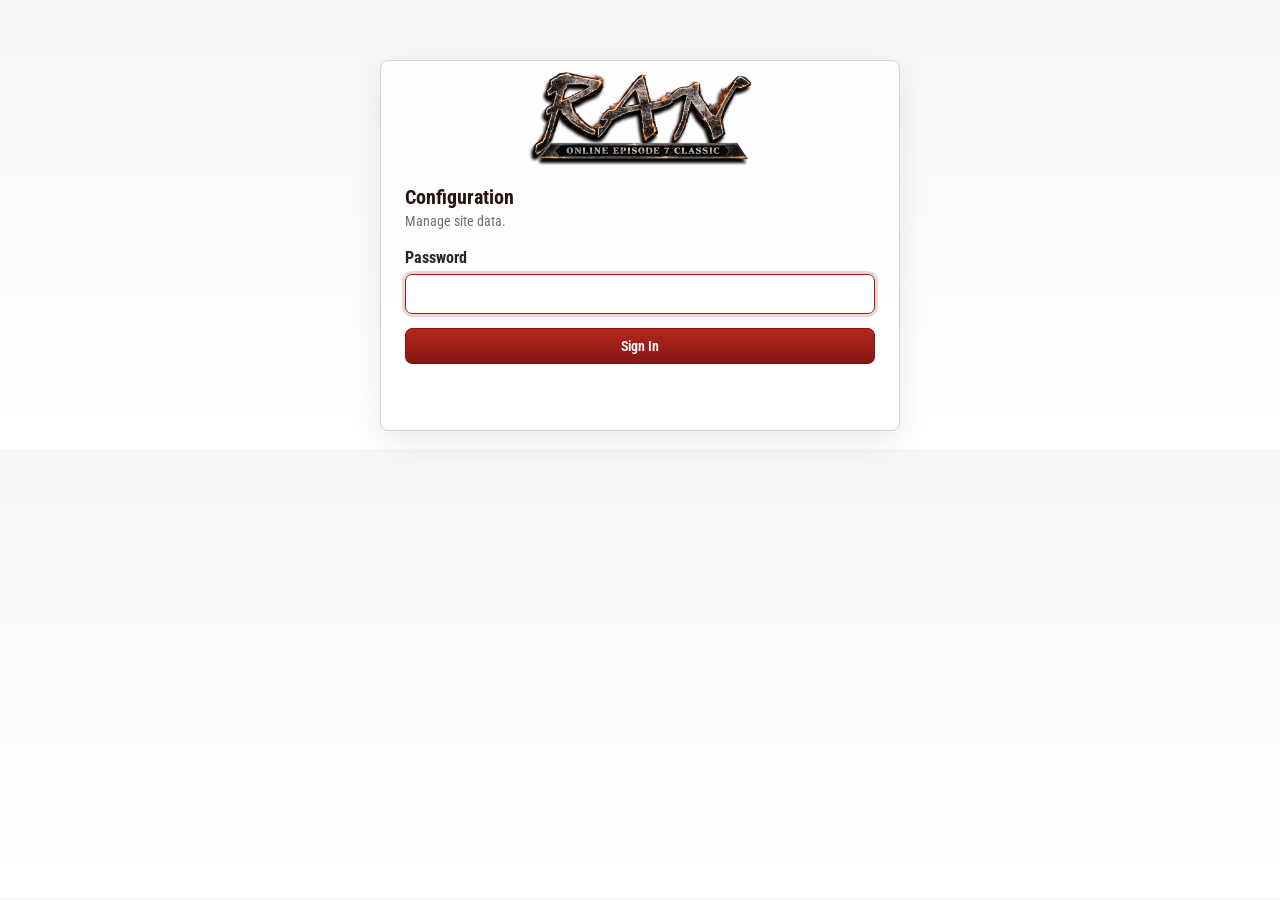
==== config.html @ 1363cbb8 "Initial site commit" ====
<!doctype html>
<html lang="en">
<head>
  <meta charset="utf-8">
  <meta name="viewport" content="width=device-width, initial-scale=1">
  <meta name="robots" content="noindex, nofollow">
  <title>RAN Online PH Config</title>
  <link rel="stylesheet" href="assets/css/config-page.css">
  <script defer src="assets/js/config.js"></script>
  <script defer src="assets/js/config-page.js"></script>
</head>
<body class="config-page">
  <main class="config-shell">
    <section class="config-auth" id="authPanel">
      <img class="config-auth__logo" src="assets/img/ran-logo-v2.png" alt="RAN Online">
      <h1>Configuration</h1>
      <p>Manage site data.</p>
      <form class="config-form" id="authForm">
        <label><span>Password</span><input id="authPassword" type="password" autocomplete="current-password" required></label>
        <button class="button button--primary" type="submit">Sign In</button>
        <p class="config-message" id="authMessage" role="status"></p>
      </form>
    </section>

    <section class="config-admin" id="adminPanel" hidden>
      <header class="config-header">
        <div><h1>Site Configuration</h1><p>Edit site content, then publish it for everyone.</p></div>
        <div class="config-header__actions">
          <a class="button" href="index.html" target="_blank">View Site</a>
          <button class="button" id="logoutButton" type="button">Log Out</button>
        </div>
      </header>

      <section class="config-card">
        <label class="config-section-picker" for="sectionPicker">
          <span>Choose section</span>
          <select id="sectionPicker">
            <option value="site">Site Settings</option>
            <option value="branding">Branding</option>
            <option value="social">Social</option>
            <option value="servers">Server Selection</option>
            <option value="sidebar">Sidebar Carousel</option>
          </select>
        </label>

        <form id="configForm">
          <div class="config-sections">
            <section class="config-content-section" data-config-section="site">
              <div class="config-content-section__head"><div><h2>Site Settings</h2><p>Browser metadata and shared interface labels.</p></div></div>
              <div class="config-field-grid">
                <label class="config-field">Browser title<input name="meta.title" required></label>
                <label class="config-field config-field--wide">Footer text<textarea name="meta.footer" rows="2"></textarea></label>
              </div>
            </section>

            <section class="config-content-section" data-config-section="branding" hidden>
              <div class="config-content-section__head"><div><h2>Branding</h2><p>Website identity and header copy.</p></div></div>
              <div class="config-field-grid">
                <label class="config-field">Site name<input name="brand.name" required></label>
                <label class="config-field">Tagline<input name="brand.tagline" required></label>
                <div class="config-field config-field--wide">
                  <span>Logo image</span>
                  <div class="config-image-control">
                    <input name="brand.logo" readonly required>
                    <label class="button">Upload Photo<input type="file" accept="image/png,image/jpeg,image/webp,image/gif" data-upload-target="brand.logo"></label>
                  </div>
                </div>
                <label class="config-field config-field--wide">Home URL<input name="brand.homeUrl"></label>
              </div>
            </section>

            <section class="config-content-section" data-config-section="social" hidden>
              <div class="config-content-section__head"><div><h2>Social</h2><p>Control the Facebook card and its link.</p></div></div>
              <div class="config-field-grid">
                <label class="config-field config-toggle"><input type="checkbox" name="social.visible"><span>Show Facebook card</span></label>
                <label class="config-field">Label<input name="social.label"></label>
                <label class="config-field">Handle<input name="social.handle"></label>
                <label class="config-field config-field--wide">Facebook URL<input name="social.url"></label>
              </div>
            </section>

            <section class="config-content-section" data-config-section="servers" hidden>
              <div class="config-content-section__head">
                <div><h2>Server Selection</h2><p>Add, edit, or remove episodes. Five appear per page.</p></div>
                <button class="button button--primary" id="addEpisodeButton" type="button">Add Episode</button>
              </div>
              <div id="episodeEditor" class="config-items"></div>
            </section>

            <section class="config-content-section" data-config-section="sidebar" hidden>
              <div class="config-content-section__head"><div><h2>Sidebar Carousel</h2><p>Use this for news, announcements, facts, or coming-soon content.</p></div></div>
              <div class="config-field-grid">
                <label class="config-field">Rotation interval (milliseconds)<input type="number" min="3000" name="sidebar.interval"></label>
              </div>
              <button class="button button--primary config-add-button" id="addSidebarButton" type="button">Add Slide</button>
              <div id="sidebarEditor" class="config-items"></div>
            </section>
          </div>

          <div class="config-publish-bar">
            <button class="button config-reset-button" id="resetChangesButton" type="button" disabled>Reset Changes</button>
            <button class="button button--primary" id="publishButton" type="submit" disabled>Publish Changes</button>
          </div>
          <p class="config-message" id="statusMessage" role="status"></p>
        </form>
      </section>
    </section>
  </main>

  <div class="config-editor" id="episodeModal" hidden>
    <div class="config-editor__dialog" role="dialog" aria-modal="true" aria-labelledby="episodeModalTitle">
      <form id="episodeForm">
        <div class="config-editor__head">
          <div><h2 id="episodeModalTitle">Edit Episode</h2><p>Update this server-selection card.</p></div>
          <button class="config-editor__close" type="button" aria-label="Close">&times;</button>
        </div>
        <div class="config-field-grid">
          <label class="config-field">Episode<input name="episode" required></label>
          <label class="config-field">Title<input name="title" required></label>
          <label class="config-field config-field--wide">Description<textarea name="description" rows="3" required></textarea></label>
          <div class="config-field config-field--wide">
            <span>Episode image</span>
            <div class="config-image-control">
              <input name="image" readonly required>
              <label class="button">Upload Photo<input type="file" accept="image/png,image/jpeg,image/webp,image/gif" data-upload-target="image"></label>
            </div>
          </div>
          <label class="config-field config-field--wide">Details URL<input name="url" required></label>
        </div>
        <div class="config-editor__actions">
          <button class="button" type="button" data-close-modal>Cancel</button>
          <button class="button button--primary" type="submit">Apply</button>
        </div>
      </form>
    </div>
  </div>

  <div class="config-editor" id="sidebarModal" hidden>
    <div class="config-editor__dialog" role="dialog" aria-modal="true" aria-labelledby="sidebarModalTitle">
      <form id="sidebarForm">
        <div class="config-editor__head">
          <div><h2 id="sidebarModalTitle">Edit Sidebar Slide</h2><p>News, announcement, fact, or coming-soon content.</p></div>
          <button class="config-editor__close" type="button" aria-label="Close">&times;</button>
        </div>
        <div class="config-field-grid">
          <label class="config-field">Small label<input name="label"></label>
          <label class="config-field">Highlighted text<input name="highlight"></label>
          <label class="config-field config-field--wide">Title<input name="title" required></label>
          <label class="config-field config-field--wide">Description<textarea name="description" rows="4" required></textarea></label>
          <div class="config-field config-field--wide">
            <span>Slide image</span>
            <div class="config-image-control">
              <input name="image" readonly required>
              <label class="button">Upload Photo<input type="file" accept="image/png,image/jpeg,image/webp,image/gif" data-upload-target="image"></label>
            </div>
          </div>
        </div>
        <div class="config-editor__actions">
          <button class="button" type="button" data-close-sidebar>Cancel</button>
          <button class="button button--primary" type="submit">Apply</button>
        </div>
      </form>
    </div>
  </div>
</body>
</html>
---- assets/css/config-page.css ----
@import url('https://fonts.googleapis.com/css2?family=Roboto+Condensed:wght@400;600;700&display=swap');
:root{color-scheme:light;--brand:#9f1c16;--brand-dark:#28120f;--accent:#d1281e;--text:#252525;--muted:#68727b;--line:#ccd4da;--line-soft:#e2e8ec;--success:#258247;--shadow:0 10px 30px #1e293b17}
*{box-sizing:border-box}body{margin:0;color:var(--text);background:linear-gradient(180deg,#f6f7f8,#fff);font-family:'Roboto Condensed',Arial,sans-serif}.config-shell{width:min(1280px,calc(100% - 20px));margin:auto;padding:12px 0 18px}
.config-auth,.config-admin,.config-card{border:1px solid var(--line);border-radius:8px;background:#ffffffd9;box-shadow:var(--shadow)}.config-auth{width:min(100%,520px);margin:48px auto 0;padding:24px}.config-auth__logo{display:block;width:240px;margin:-38px auto -22px}.config-auth h1,.config-header h1{margin:0;color:var(--brand-dark);font-size:1.25rem}.config-auth p,.config-header p{margin:4px 0;color:var(--muted);font-size:.9rem}
.config-form{display:grid;gap:14px;margin-top:18px}.config-form label{display:grid;gap:7px;font-weight:700}.config-admin{display:grid;gap:10px;padding:10px}.config-admin[hidden],.config-auth[hidden],[hidden]{display:none!important}.config-header,.config-header__actions{display:flex;align-items:center;gap:10px}.config-header{justify-content:space-between}.config-header__actions{flex-wrap:wrap}.config-card{padding:10px}
.button{display:inline-grid;place-items:center;min-height:36px;padding:7px 13px;border:1px solid var(--line);border-radius:7px;background:#fff;color:var(--text);font:600 .88rem 'Roboto Condensed',Arial,sans-serif;text-decoration:none;cursor:pointer}.button--primary{border-color:#7c1813;background:linear-gradient(#b6261d,#851812);color:#fff}.button:disabled{cursor:not-allowed;opacity:.45}
input,select,textarea{width:100%;min-height:40px;padding:8px 10px;border:1px solid var(--line);border-radius:7px;background:#fff;color:var(--text);font:inherit}textarea{resize:vertical}input:focus,select:focus,textarea:focus{outline:3px solid #a51f1730;border-color:var(--brand)}
.config-section-picker{display:grid;grid-template-columns:130px minmax(0,260px);align-items:center;gap:8px;margin:4px 0 12px;color:var(--brand-dark);font-weight:700}.config-sections{display:grid;gap:12px}.config-content-section{display:grid;gap:12px;padding:12px;border:1px solid var(--line-soft);border-radius:8px;background:#f8fafb}.config-content-section__head{display:flex;justify-content:space-between}.config-content-section h2{margin:0;color:var(--brand-dark);font-size:1.05rem}.config-content-section p{margin:2px 0;color:var(--muted);font-size:.85rem}
.config-field-grid{display:grid;grid-template-columns:repeat(2,minmax(0,1fr));gap:9px}.config-field{display:grid;gap:5px;color:var(--brand-dark);font-size:.85rem;font-weight:700}.config-field--wide{grid-column:1/-1}.config-toggle{grid-column:1/-1;display:flex;align-items:center;gap:8px}.config-toggle input{width:18px;min-height:18px;accent-color:var(--brand)}
.config-image-control{display:grid;grid-template-columns:1fr auto;gap:8px}.config-image-control .button{position:relative;overflow:hidden}.config-image-control input[type=file]{position:absolute;inset:0;opacity:0;cursor:pointer}.config-add-button{justify-self:start}
.config-items{display:grid;gap:8px}.config-item{display:flex;align-items:center;justify-content:space-between;gap:12px;padding:9px;border:1px solid #d1dae0;border-radius:8px;background:#fff}.config-item__summary{min-width:0}.config-item__summary strong,.config-item__summary span{display:block}.config-item__summary span{overflow:hidden;margin-top:2px;color:var(--muted);font-size:.8rem;text-overflow:ellipsis;white-space:nowrap}.config-item__actions{display:flex;gap:7px}.config-item__edit{min-width:64px}.config-item__remove{color:var(--accent);border-color:#dca6a2}
.config-publish-bar{display:flex;justify-content:flex-end;gap:8px;margin-top:12px;padding-top:10px;border-top:1px solid var(--line-soft)}.config-reset-button{color:var(--accent);border-color:#dca6a2}.config-message{min-height:20px;margin:8px 0 0;color:var(--success);font-size:.88rem;font-weight:700}
.config-editor{position:fixed;z-index:100;inset:0;display:grid;place-items:center;padding:18px;background:#17212bb8;backdrop-filter:blur(4px)}.config-editor__dialog{width:min(700px,100%);max-height:90vh;overflow:auto;padding:18px;border-radius:10px;background:#fff;box-shadow:0 24px 80px #0005}.config-editor__head,.config-editor__actions{display:flex;align-items:center;justify-content:space-between;gap:12px}.config-editor__head{margin-bottom:16px}.config-editor__head h2{margin:0;color:var(--brand-dark)}.config-editor__head p{margin:3px 0;color:var(--muted)}.config-editor__close{border:0;background:none;color:#666;font-size:28px;cursor:pointer}.config-editor__actions{justify-content:flex-end;margin-top:16px}.has-config-editor{overflow:hidden}
@media(max-width:650px){.config-header{align-items:flex-start}.config-section-picker,.config-field-grid{grid-template-columns:1fr}.config-field--wide{grid-column:auto}.config-item__summary span{max-width:52vw}}
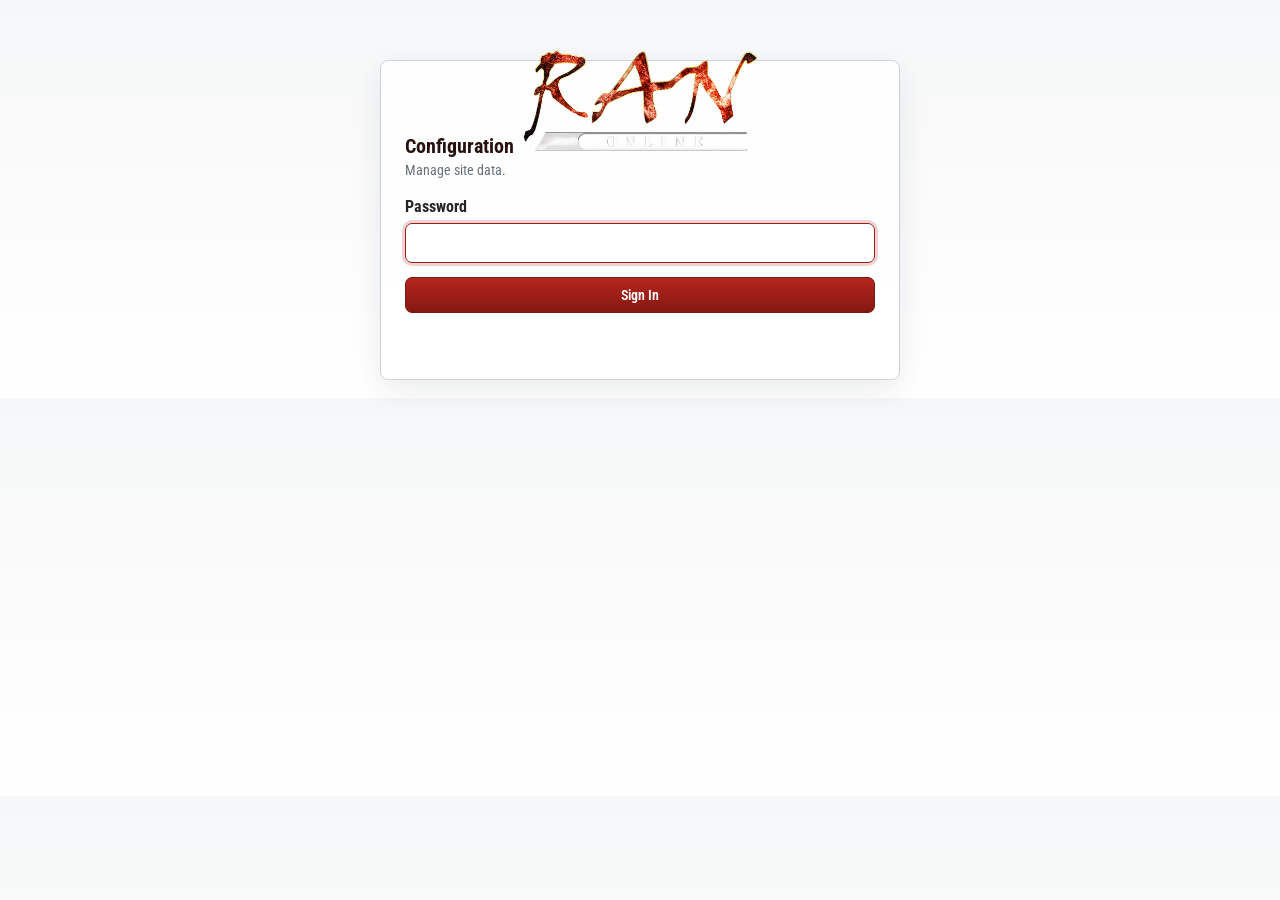
==== commit f3367799: "Add CI deployment and changelogs" ====
--- a/config.html
+++ b/config.html
@@ -1,12 +1,14 @@
-<!doctype html>
+﻿<!doctype html>
 <html lang="en">
 <head>
   <meta charset="utf-8">
   <meta name="viewport" content="width=device-width, initial-scale=1">
   <meta name="robots" content="noindex, nofollow">
   <title>RAN Online PH Config</title>
+  <link rel="icon" type="image/png" href="assets/img/favicon-ran-light.png">
   <link rel="stylesheet" href="assets/css/config-page.css">
   <script defer src="assets/js/config.js"></script>
+  <script defer src="assets/js/published-data.js"></script>
   <script defer src="assets/js/config-page.js"></script>
 </head>
 <body class="config-page">
@@ -38,7 +40,10 @@
             <option value="site">Site Settings</option>
             <option value="branding">Branding</option>
             <option value="social">Social</option>
+            <option value="downloads">Downloads</option>
             <option value="servers">Server Selection</option>
+            <option value="news">News</option>
+            <option value="changelogs">Changelogs</option>
             <option value="sidebar">Sidebar Carousel</option>
           </select>
         </label>
@@ -79,6 +84,16 @@
               </div>
             </section>
 
+            <section class="config-content-section" data-config-section="downloads" hidden>
+              <div class="config-content-section__head">
+                <div><h2>Downloads</h2><p>Download templates are created automatically for every server-selection entry.</p></div>
+              </div>
+              <div id="downloadEditor" class="config-items"></div>
+              <div class="config-field-grid">
+                <label class="config-field config-field--wide">Installation guide<textarea name="downloads.installation.content" rows="7"></textarea></label>
+              </div>
+            </section>
+
             <section class="config-content-section" data-config-section="servers" hidden>
               <div class="config-content-section__head">
                 <div><h2>Server Selection</h2><p>Add, edit, or remove episodes. Five appear per page.</p></div>
@@ -87,7 +102,27 @@
               <div id="episodeEditor" class="config-items"></div>
             </section>
 
-            <section class="config-content-section" data-config-section="sidebar" hidden>
+
+            <section class="config-content-section" data-config-section="news" hidden>
+              <div class="config-content-section__head">
+                <div><h2>News</h2><p>Publish the updates that players need: releases, maintenance, events, patches, and community notices.</p></div>
+                <button class="button button--primary" id="addNewsButton" type="button">Add News</button>
+              </div>
+              <div class="config-field-grid">
+                <label class="config-field config-field--wide">News heading<input name="news.title" required></label>
+              </div>
+              <div id="newsEditor" class="config-items"></div>
+            </section>
+            <section class="config-content-section" data-config-section="changelogs" hidden>
+              <div class="config-content-section__head">
+                <div><h2>Changelogs</h2><p>Publish version history, fixes, balance updates, and release notes.</p></div>
+                <button class="button button--primary" id="addChangelogButton" type="button">Add Changelog</button>
+              </div>
+              <div class="config-field-grid">
+                <label class="config-field config-field--wide">Changelog heading<input name="changelogs.title" required></label>
+              </div>
+              <div id="changelogEditor" class="config-items"></div>
+            </section><section class="config-content-section" data-config-section="sidebar" hidden>
               <div class="config-content-section__head"><div><h2>Sidebar Carousel</h2><p>Use this for news, announcements, facts, or coming-soon content.</p></div></div>
               <div class="config-field-grid">
                 <label class="config-field">Rotation interval (milliseconds)<input type="number" min="3000" name="sidebar.interval"></label>
@@ -102,6 +137,7 @@
             <button class="button button--primary" id="publishButton" type="submit" disabled>Publish Changes</button>
           </div>
           <p class="config-message" id="statusMessage" role="status"></p>
+          <p class="config-publish-target" id="publishTargetMessage">Publishing in local server</p>
         </form>
       </section>
     </section>
@@ -117,7 +153,11 @@
         <div class="config-field-grid">
           <label class="config-field">Episode<input name="episode" required></label>
           <label class="config-field">Title<input name="title" required></label>
+          <label class="config-field">Status<input name="status" placeholder="Online"></label>
+          <label class="config-field">Server age<input name="ageLabel" placeholder="Example: 1 Month Old"></label>
+          <label class="config-field config-toggle"><input type="checkbox" name="locked"><span>Coming soon / locked</span></label>
           <label class="config-field config-field--wide">Description<textarea name="description" rows="3" required></textarea></label>
+          <label class="config-field config-field--wide">Server details<textarea name="details" rows="4" placeholder="Add server rates, features, schedule, or launch notes."></textarea></label>
           <div class="config-field config-field--wide">
             <span>Episode image</span>
             <div class="config-image-control">
@@ -162,5 +202,110 @@
       </form>
     </div>
   </div>
+
+  <div class="config-editor" id="downloadModal" hidden>
+    <div class="config-editor__dialog" role="dialog" aria-modal="true" aria-labelledby="downloadModalTitle">
+      <form id="downloadForm">
+        <div class="config-editor__head">
+          <div><h2 id="downloadModalTitle">Edit Download</h2><p>Update this client download provider.</p></div>
+          <button class="config-editor__close" type="button" aria-label="Close">&times;</button>
+        </div>
+        <div class="config-field-grid">
+          <label class="config-field">Provider name<input name="title" required></label>
+          <label class="config-field">Badge<input name="version" placeholder="Official"></label>
+          <label class="config-field config-field--wide">Description<textarea name="description" rows="3" required></textarea></label>
+          <label class="config-field config-field--wide">Download URL<input name="link" required></label>
+          <div class="config-field config-field--wide">
+            <span>Provider logo</span>
+            <div class="config-image-control">
+              <input name="logo" readonly>
+              <label class="button">Upload Logo<input type="file" accept="image/png,image/jpeg,image/webp,image/gif,image/svg+xml" data-upload-target="logo"></label>
+            </div>
+          </div>
+        </div>
+        <div class="config-editor__actions">
+          <button class="button" type="button" data-close-download>Cancel</button>
+          <button class="button button--primary" type="submit">Apply</button>
+        </div>
+      </form>
+    </div>
+  </div>
+
+  <div class="config-editor" id="changelogModal" hidden>
+    <div class="config-editor__dialog" role="dialog" aria-modal="true" aria-labelledby="changelogModalTitle">
+      <form id="changelogForm">
+        <div class="config-editor__head">
+          <div><h2 id="changelogModalTitle">Edit Changelog</h2><p>Record an update players can review later.</p></div>
+          <button class="config-editor__close" type="button" aria-label="Close">&times;</button>
+        </div>
+        <div class="config-field-grid">
+          <label class="config-field">Version<input name="version" placeholder="Example: v1.2.0" required></label>
+          <label class="config-field">Release date<input name="date" type="date" required></label>
+          <label class="config-field config-field--wide">Summary<textarea name="summary" rows="3" required></textarea></label>
+          <label class="config-field config-field--wide">Release notes<textarea name="details" rows="9" required></textarea></label>
+        </div>
+        <div class="config-editor__actions">
+          <button class="button" type="button" data-close-changelog>Cancel</button>
+          <button class="button button--primary" type="submit">Apply</button>
+        </div>
+      </form>
+    </div>
+  </div>
+  <div class="config-editor" id="newsModal" hidden>
+    <div class="config-editor__dialog" role="dialog" aria-modal="true" aria-labelledby="newsModalTitle">
+      <form id="newsForm">
+        <div class="config-editor__head">
+          <div><h2 id="newsModalTitle">Edit News</h2><p>Publish a complete player-facing update.</p></div>
+          <button class="config-editor__close" type="button" aria-label="Close">&times;</button>
+        </div>
+        <div class="config-field-grid">
+          <label class="config-field config-field--wide">Headline<input name="title" required></label>
+          <label class="config-field">Category
+  <select name="category">
+    <option value="Announcement">Announcement</option>
+    <option value="Event">Event</option>
+    <option value="Patch Notes">Patch Notes</option>
+    <option value="Maintenance">Maintenance</option>
+    <option value="Server Update">Server Update</option>
+    <option value="Community">Community</option>
+    <option value="Download">Download</option>
+    <option value="Guide">Guide</option>
+    <option value="Character Preview">Character Preview</option>
+    <option value="Security Notice">Security Notice</option>
+    <option value="Promotion">Promotion</option>
+    <option value="Test Patch">Test Patch</option>
+    <option value="Test Notice">Test Notice</option>
+    <option value="Test Event">Test Event</option>
+    <option value="Test Community">Test Community</option>
+    <option value="Test Download">Test Download</option>
+  </select>
+</label>
+          <label class="config-field">Custom category (optional)<input name="customCategory" placeholder="Example: Tournament"></label>
+          <label class="config-field">Accent color<input name="color" type="color" value="#c6923d"></label>
+          <label class="config-field">Publish date<input name="date" type="date" required></label>
+          <label class="config-field config-field--wide">Summary<textarea name="excerpt" rows="3" required></textarea></label>
+          <label class="config-field config-field--wide">Full news details<textarea name="details" rows="7" required></textarea></label>
+          <div class="config-field config-field--wide">
+            <span>News image</span>
+            <div class="config-image-control">
+              <input name="image" readonly required>
+              <label class="button">Upload Photo<input type="file" accept="image/png,image/jpeg,image/webp,image/gif" data-upload-target="image"></label>
+            </div>
+          </div>
+          <label class="config-field config-field--wide">Source URL (optional)<input name="url" placeholder="https://"></label>
+        </div>
+        <div class="config-editor__actions">
+          <button class="button" type="button" data-close-news>Cancel</button>
+          <button class="button button--primary" type="submit">Apply</button>
+        </div>
+      </form>
+    </div>
+  </div>
 </body>
 </html>
+
+
+
+
+
+
--- a/assets/css/config-page.css
+++ b/assets/css/config-page.css
@@ -8,7 +8,37 @@
 .config-section-picker{display:grid;grid-template-columns:130px minmax(0,260px);align-items:center;gap:8px;margin:4px 0 12px;color:var(--brand-dark);font-weight:700}.config-sections{display:grid;gap:12px}.config-content-section{display:grid;gap:12px;padding:12px;border:1px solid var(--line-soft);border-radius:8px;background:#f8fafb}.config-content-section__head{display:flex;justify-content:space-between}.config-content-section h2{margin:0;color:var(--brand-dark);font-size:1.05rem}.config-content-section p{margin:2px 0;color:var(--muted);font-size:.85rem}
 .config-field-grid{display:grid;grid-template-columns:repeat(2,minmax(0,1fr));gap:9px}.config-field{display:grid;gap:5px;color:var(--brand-dark);font-size:.85rem;font-weight:700}.config-field--wide{grid-column:1/-1}.config-toggle{grid-column:1/-1;display:flex;align-items:center;gap:8px}.config-toggle input{width:18px;min-height:18px;accent-color:var(--brand)}
 .config-image-control{display:grid;grid-template-columns:1fr auto;gap:8px}.config-image-control .button{position:relative;overflow:hidden}.config-image-control input[type=file]{position:absolute;inset:0;opacity:0;cursor:pointer}.config-add-button{justify-self:start}
-.config-items{display:grid;gap:8px}.config-item{display:flex;align-items:center;justify-content:space-between;gap:12px;padding:9px;border:1px solid #d1dae0;border-radius:8px;background:#fff}.config-item__summary{min-width:0}.config-item__summary strong,.config-item__summary span{display:block}.config-item__summary span{overflow:hidden;margin-top:2px;color:var(--muted);font-size:.8rem;text-overflow:ellipsis;white-space:nowrap}.config-item__actions{display:flex;gap:7px}.config-item__edit{min-width:64px}.config-item__remove{color:var(--accent);border-color:#dca6a2}
-.config-publish-bar{display:flex;justify-content:flex-end;gap:8px;margin-top:12px;padding-top:10px;border-top:1px solid var(--line-soft)}.config-reset-button{color:var(--accent);border-color:#dca6a2}.config-message{min-height:20px;margin:8px 0 0;color:var(--success);font-size:.88rem;font-weight:700}
+.config-items{display:grid;gap:8px}.config-item{display:flex;align-items:center;justify-content:space-between;gap:12px;padding:9px;border:1px solid #d1dae0;border-radius:8px;background:#fff}.config-item--stacked{display:grid;align-items:stretch}.config-item__summary{min-width:0}.config-item__summary strong,.config-item__summary span{display:block}.config-item__summary span{overflow:hidden;margin-top:2px;color:var(--muted);font-size:.8rem;text-overflow:ellipsis;white-space:nowrap}.config-item__actions{display:flex;align-items:center;gap:7px}.config-download-provider-list{display:grid;gap:6px;margin-top:2px}.config-download-provider{display:grid;grid-template-columns:minmax(0,1fr) auto;align-items:center;gap:8px;padding:7px 8px;border:1px solid var(--line-soft);border-radius:7px;background:#f8fafb}.config-download-provider span{min-width:0;display:grid;gap:2px;color:var(--muted);font-size:.78rem}.config-download-provider strong{color:var(--brand-dark);font-size:.86rem}.config-item__switch{display:flex;align-items:center;gap:7px;color:var(--brand-dark);font-size:.82rem;font-weight:700;white-space:nowrap}.config-item__switch input{position:absolute;opacity:0;pointer-events:none}.config-item__switch i{position:relative;width:38px;height:20px;border-radius:999px;background:#c8d0d6;box-shadow:inset 0 0 0 1px #9aa8b1;transition:.18s ease}.config-item__switch i::after{content:"";position:absolute;top:3px;left:3px;width:14px;height:14px;border-radius:50%;background:#fff;box-shadow:0 1px 4px #0003;transition:.18s ease}.config-item__switch input:checked+i{background:var(--brand);box-shadow:inset 0 0 0 1px #781712}.config-item__switch input:checked+i::after{transform:translateX(18px)}.config-item__switch input:focus-visible+i{outline:3px solid #a51f1730;outline-offset:2px}.config-item__edit{min-width:64px}.config-item__remove{color:var(--accent);border-color:#dca6a2}
+.config-empty{padding:14px;border:1px dashed #b8c4cc;border-radius:8px;background:#fff;color:var(--muted)}.config-empty strong,.config-empty span{display:block}.config-empty strong{color:var(--brand-dark);font-size:.95rem}.config-empty span{margin-top:3px;font-size:.84rem}
+.config-publish-bar{display:flex;align-items:end;justify-content:flex-end;gap:8px;margin-top:12px;padding-top:10px;border-top:1px solid var(--line-soft)}.config-reset-button{color:var(--accent);border-color:#dca6a2}.config-message{min-height:20px;margin:8px 0 0;color:var(--success);font-size:.88rem;font-weight:700;text-align:right}.config-publish-target{margin:4px 0 0;color:var(--muted);font-size:.82rem;font-weight:700;text-align:right}
 .config-editor{position:fixed;z-index:100;inset:0;display:grid;place-items:center;padding:18px;background:#17212bb8;backdrop-filter:blur(4px)}.config-editor__dialog{width:min(700px,100%);max-height:90vh;overflow:auto;padding:18px;border-radius:10px;background:#fff;box-shadow:0 24px 80px #0005}.config-editor__head,.config-editor__actions{display:flex;align-items:center;justify-content:space-between;gap:12px}.config-editor__head{margin-bottom:16px}.config-editor__head h2{margin:0;color:var(--brand-dark)}.config-editor__head p{margin:3px 0;color:var(--muted)}.config-editor__close{border:0;background:none;color:#666;font-size:28px;cursor:pointer}.config-editor__actions{justify-content:flex-end;margin-top:16px}.has-config-editor{overflow:hidden}
 @media(max-width:650px){.config-header{align-items:flex-start}.config-section-picker,.config-field-grid{grid-template-columns:1fr}.config-field--wide{grid-column:auto}.config-item__summary span{max-width:52vw}}
+html,body,body *{cursor:url('../cursor/ran_cursor_normal.png') 0 0,auto!important}
+
+
+/* Ran Online cursor overrides */
+a,
+button,
+input[type="button"],
+input[type="submit"],
+input[type="reset"],
+label,
+select,
+summary,
+[role="button"],
+.clickable,
+.details,
+.game-card,
+.nav-group a,
+.nav-dropdown a,
+.sidebar-dots button,
+.game-pagination button,
+.modal-action,
+.button,
+.config-item__edit,
+.config-item__remove,
+.config-reset-button,
+.config-add-button,
+.config-editor__close{
+cursor:url('../cursor/ran-cursor.cur') 0 0,pointer!important;
+}
